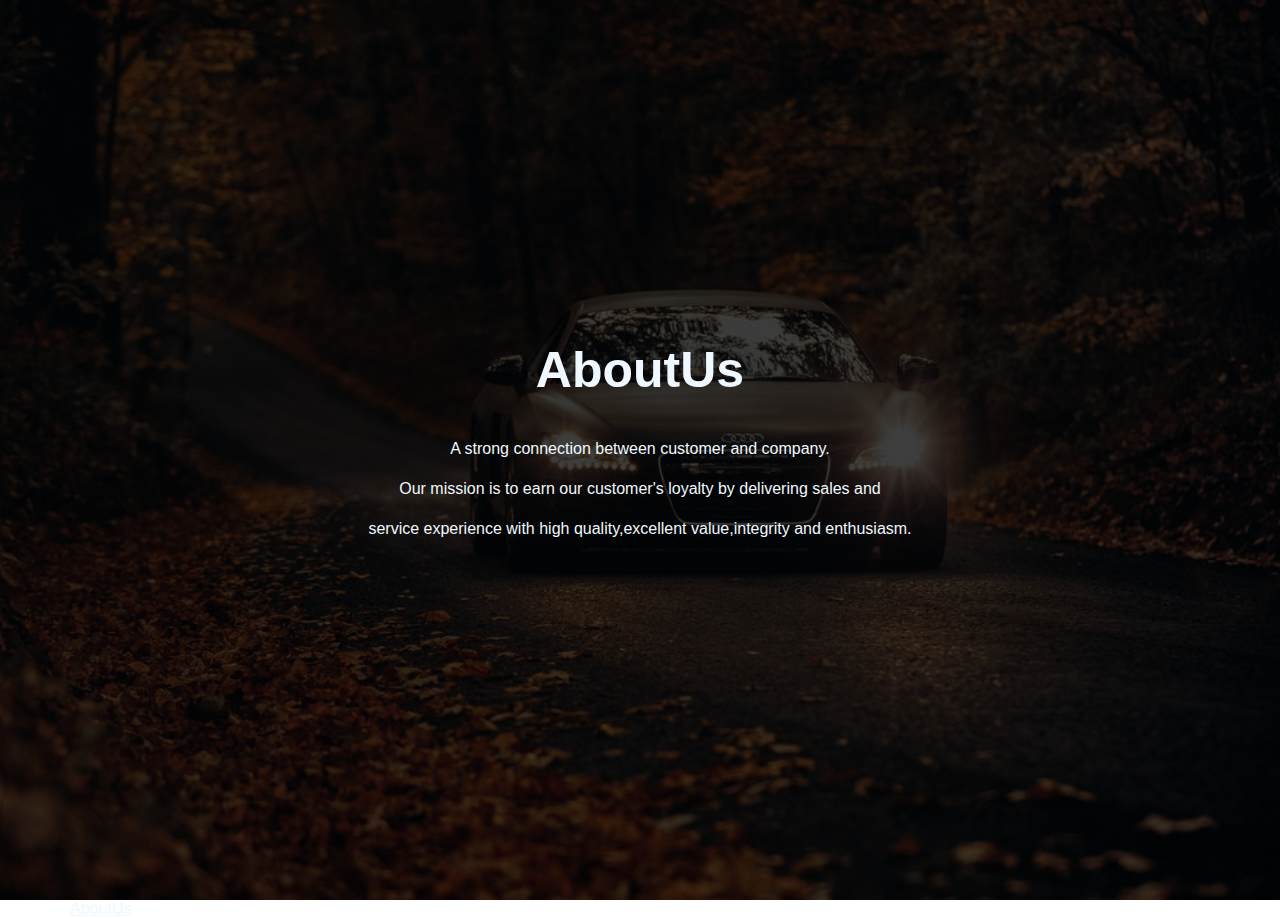
==== aboutus.html @ 9e1144c3 "initial comit" ====
<!DOCTYPE html>
<html>
<head>
   
    <title>AboutUs</title>
    <link rel="stylesheet" href="style.css">
    
</head>
<body>
    <div class="about-1"></div>
    <ul>
                    
       
         <li> <a href="aboutus.html">AboutUs</a> </li>
         
           </ul>
           <div class="about-2">
            <h2>AboutUs</h2>
            <p>A strong connection between customer and company.<br> Our mission is to earn our customer's loyalty by delivering sales and<br> service experience with high quality,excellent value,integrity and enthusiasm.</p>
           </div>
</body>
</html>
---- style.css ----
*{
    margin: 0;
    padding: 0;
    font-family: sans-serif;
}
.banner{
    width: 100%;
    height: 100vh;
    background-image: linear-gradient(rgba(0,0,0,0.75),rgba(0,0,0,0.75)),url(pic.jpg);
    background-size: cover;
    background-position: center;
}
a{
    color: aliceblue;
}
h1,p{
    color: aliceblue;
}
.navbar{
    width: 85%;
    margin: auto;
    padding: 35px 0;
    display: flex;
    align-items: center;
    justify-content: space-between;
    
}
.logo{
    width: 200px;
    cursor: pointer;
}
.navbar {
    list-style: none;
}
li{
    float: left;
    display: inline-block;
    margin-left: 70px;
    padding: 0px, 20px;

}

.content{
    width: 100%;
    position: absolute;
    top: 50%;
    transform: translateY(-50%);
    text-align: center;

}
.content h1{
    font-size: 70px;
    margin-top: 80px;
}
.content p{
    margin: 20px auto;
    font-weight: 100;
    line-height: 25px;

}
button{
    width: 200px;
    padding: 15px 0;
    text-align: center;
    margin: 20px 10px;
    border-radius: 25px;
    font-weight: bold;
    background: transparent;
    cursor: pointer;
    color: aliceblue;
    border: 2px solid aliceblue;
    position: relative;
    overflow: hidden;
    
}
span{
    background: #009688;
    height: 100%;
    width: 100%;
    border-radius: 25px;
    position: absolute;
    left: 0;
    bottom: 0;
    z-index: -1;
    transition: 0.5s;
}
button:hover span{
    width: 100%;
}
button:hover {
    border: none;

}
.contact-1{
    width: 100%;
    height: 100vh;
    background-image: linear-gradient(rgba(0,0,0,0.75),rgba(0,0,0,0.75)),url(photo.jpg);
    background-size: cover;
    background-position: center;
}
.contact-2{
    width: 100%;
    position: absolute;
    top: 50%;
    transform: translateY(-50%);
    text-align: center;
}
.contact-2 h2{
    font-size: 50px;
    margin-top: 20px;
}
.contact-2 p{
    margin: 30px auto;
    font-weight: 50px;
    line-height: 40px;

}
h2{
    color: aliceblue;
}
.about-1{
    width: 100%;
    height: 100vh;
    background-image: linear-gradient(rgba(0,0,0,0.75),rgba(0,0,0,0.75)),url(car.jpg);
    background-size: cover;
    background-position: center;
}
.about-2{
    width: 100%;
    position: absolute;
    top: 50%;
    transform: translateY(-50%);
    text-align: center;
}
.about-2 h2{
    font-size: 50px;
    margin-top: 20px;
}
.about-2 p{
    margin: 30px auto;
    font-weight: 50px;
    line-height: 40px;
}
.inventory-1{
    width: 100%;
    height: 100vh;
    background-image: linear-gradient(rgba(0,0,0,0.75),rgba(0,0,0,0.75)),url(cars.webp);
    background-size: cover;
    background-position: center;
}
.inventory-2{
    width: 100%;
    position: absolute;
    top: 50%;
    transform: translateY(-50%);
    text-align: center;
}
.inventory-2 h2{
    font-size: 50px;
    margin-top: 20px;
}
.inventory-2 p{

 margin: 30px auto;
font-weight: 10px;
line-height: 10px;
}
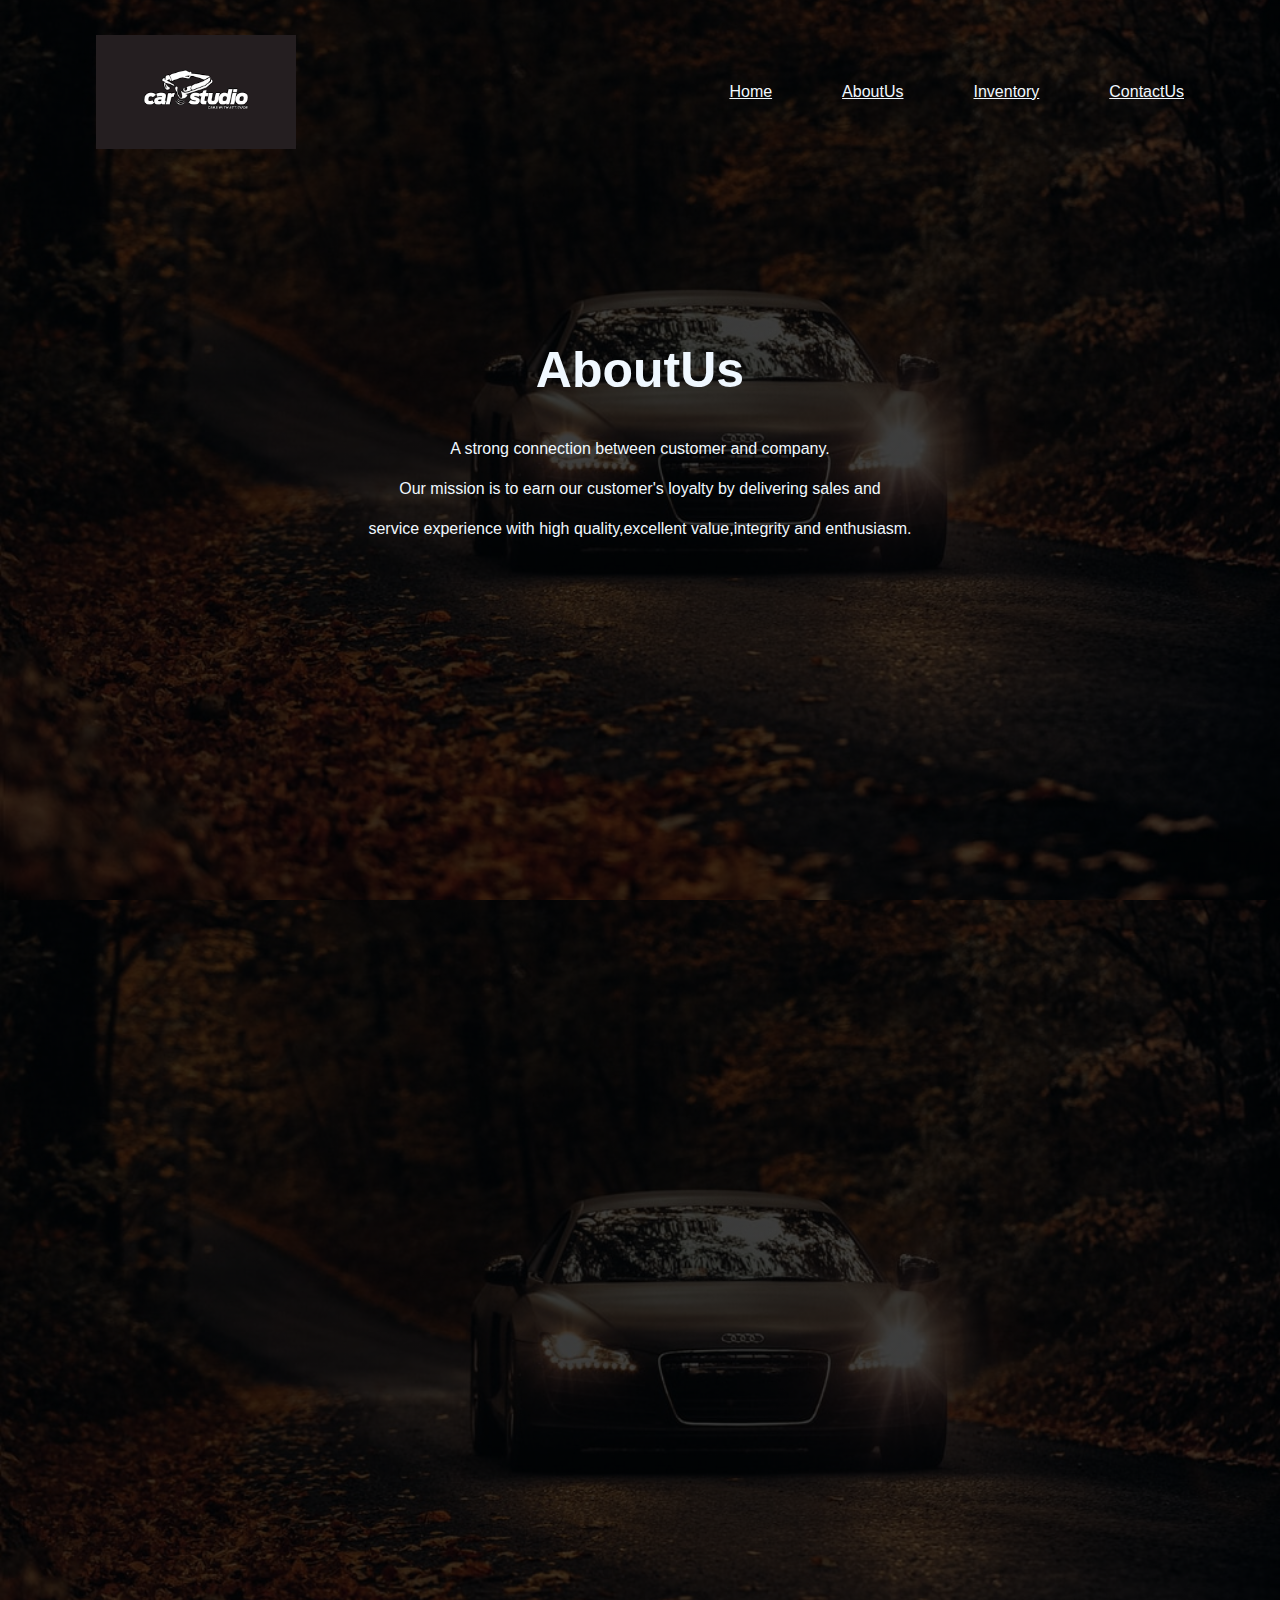
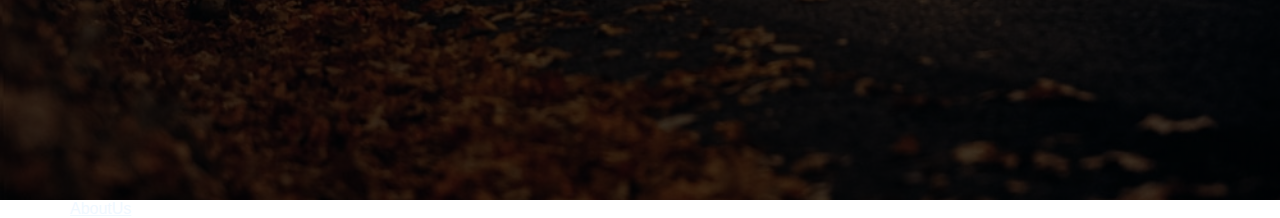
==== commit 5fe170a1: "all files added" ====
--- a/aboutus.html
+++ b/aboutus.html
@@ -4,9 +4,26 @@
    
     <title>AboutUs</title>
     <link rel="stylesheet" href="style.css">
-    
+    <script defer src="index.js"></script>
+ 
 </head>
 <body>
+   
+    
+    <div class="about-1">
+        <div class="navbar">
+            <img src="logo.png" class="logo">
+            <nav>
+            <ul>
+               <li> <a href="index.html">Home</a> </li>
+               <li> <a href="aboutus.html">AboutUs</a> </li>
+               <li> <a href="inventory.html">Inventory</a> </li>
+               <li> <a href="contactus.html">ContactUs</a> </li>
+                 </ul>
+            </nav>
+        </div>
+    </div>
+
     <div class="about-1"></div>
     <ul>
                     
--- a/style.css
+++ b/style.css
@@ -149,7 +149,7 @@
     background-position: center;
 }
 .inventory-2{
-    width: 100%;
+    width: 90%;
     position: absolute;
     top: 50%;
     transform: translateY(-50%);
@@ -164,4 +164,48 @@
  margin: 30px auto;
 font-weight: 10px;
 line-height: 10px;
+}
+.formdesign
+{
+   padding-right: 20px;
+   margin-top: 10px;
+   height: fit-content;
+   border-width: 10px;
+   margin-inline: 10px;
+   background-image: none;
+   text-decoration-color: red;
+   text-shadow: 0in;
+   font-style: inherit;
+   
+}
+.formdesign input {
+    width: 50%;
+    padding: 10px 10px;
+    border: 1px solid blue;
+    /* margin: 14px; */
+    border-radius: 4px;
+    font-size: 10px;
+}
+
+.formerror {
+    color: red;
+}
+
+.but {
+    border-radius: 9px;
+    width: 100px;
+    height: 50px;
+    font-size: 25px;
+    margin: 22px 20px;
+}
+.formdesign {
+    font-size: 15px;
+
+}
+.rbut:hover
+{
+    background-color: aquamarine;
+    color: black;
+    padding: 10px;
+    width: 80px;
 }